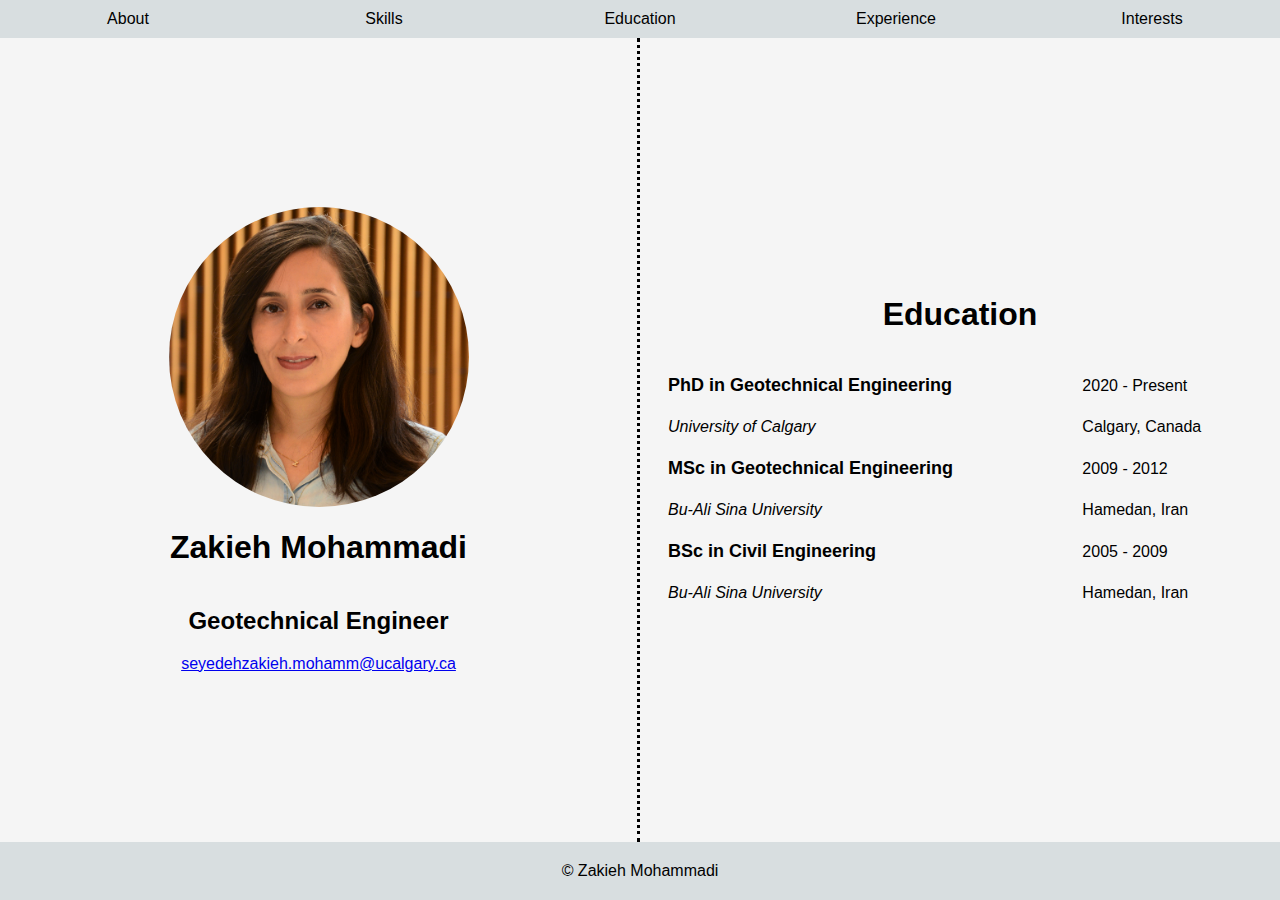
==== education.html @ 5805767b "adding all the updates" ====
<!DOCTYPE html>
<html lang="en-US">
  <head>
    <meta charset="utf-8" />
    <meta name="viewport" content="width=device-width" />
    <link rel="stylesheet" href="style.css" />
    <title>Page Title</title>
  </head>
  <body>
    <!-- Main Content -->
    <div id="container">
      <header>
        <nav>
          <ul>
            <li><a href="index.html">About</a></li>
            <li><a href="skills.html">Skills</a></li>
            <li><a href="education.html">Education</a></li>
            <li><a href="experinece.html">Experience</a></li>
            <li><a href="interests.html">Interests</a></li>
          </ul>
        </nav>
      </header class="padding-20">
      <div class="flex-container">
        <div class="left-box">
          <img
            src="HTML_Profile_pic.jpg"
            alt="profile picture"
            height="300"
            width="300"
          />
          <h1>Zakieh Mohammadi</h1>
          <h2>Geotechnical Engineer</h2>
          <a href="mailto:seyedehzakieh.mohamm@ucalgary.ca"
            >seyedehzakieh.mohamm@ucalgary.ca</a
          >
        </div>

        <div class="right-box">
            <h1>Education</h1>
            <table style="height: max-content;" class="container">
                <tr>
                    <td><P style="font-size: large;"><strong>PhD in Geotechnical Engineering</strong> </p></td>
                    <td></td>
                    <td>2020 - Present</td>
                  </tr>
                  <tr>
                    <td><i>University of Calgary</i></td>
                    <td>    </td>
                    <td>Calgary, Canada </td>
                  </tr>
                  <tr>
                    <td><P style="font-size: large;"><strong>MSc in Geotechnical Engineering</strong> </p></td>
                    <td></td>
                    <td>2009 - 2012</td>
                  </tr>
                  <tr>
                    <td><i>Bu-Ali Sina University</i></td>
                    <td>    </td>
                    <td>Hamedan, Iran </td>
                  </tr>
                  <tr>
                    <td><P style="font-size: large;"><strong>BSc in Civil Engineering</strong> </p></td>
                    <td></td>
                    <td>2005 - 2009</td>
                  </tr>
                  <tr>
                    <td><i>Bu-Ali Sina University</i></td>
                    <td>    </td>
                    <td>Hamedan, Iran </td>
                  </tr>
            </table>
          </div>
        </div>
        <footer class="padding-20"><span>&copy;</span> Zakieh Mohammadi</footer>
      </div>
    </body>
  </html>
---- style.css ----
body {
    margin: 0;
  }
  #container {
    background: rgb(245, 245, 245);
    width: 100%;
    display: flex;
    flex-direction: column;
    min-height: 100vh;
    font-family: Arial, Helvetica, sans-serif;
  }

  header, footer{
    background-color: rgb(216, 222, 224);
    text-align: center;
    font-family: Arial, Helvetica, sans-serif;
    pad: 5pt;
    
  }


@media screen and (min-width: 640px){
    .flex-container {
        display: flex;
        align-items: stretch;
        padding: 0px;
        flex: 1 0 0
    }    
}
.left-box{
    background-color: rgb(245, 245, 245);
    flex: 1;
    height: 100%;
    display: flex;
    flex-direction: column;
    align-items: center;
    border-right-style: dotted ;
    padding: 25px;
   justify-content: center;
}
.right-box{
    background: rgb(245, 245, 245);
    flex: 0 1 50%;
    display: flex;
    flex-direction: column;
    align-items: center;
    justify-content: center;

    
    padding: 25px;
}
p.center-aligned {
    text-align: center;
  }
  p.right-aligned {
    text-align: right;
  }


  ul {
    list-style: none;
    margin: 0;
    padding: 0;
    display: flex;
    background: red;
  }
  li {
    background: lightgray;
    flex: 1;
    text-align: center;
  }
  nav a {
    text-decoration: none;
    color: black;
    display: block;
    padding: 10px;
    font-size: 1em;
  }
  @media only screen and (max-width: 900px) {
    nav a {
      font-size: 1em;
    }
  }
  li:nth-of-type(1) {
    background: rgb(216, 222, 224);
  }
  li:nth-of-type(2) {
    background: rgb(216, 222, 224);
  }
  li:nth-of-type(3) {
    background: rgb(216, 222, 224);
  }
  li:nth-of-type(4) {
    background: rgb(216, 222, 224);
  }
  li:nth-of-type(5) {
    background: rgb(216, 222, 224);
  }

  img {
    border-radius: 100%;
  }
  .padding-20 {
    padding: 20px;
  }

  p.font-2em{
    font-size: 2em;
  }

  * {box-sizing: border-box}

  .container {
    width: 100%;
    background-color: rgb(245, 245, 245);
  }

  .skills {
    text-align: right;
    padding-top: 10px;
    padding-bottom: 10px;
    color: white;
  }
  
  .geo-studio {width: 90%; background-color: #808080;}
  .R {width: 80%; background-color: #808080;}
  .python {width: 65%; background-color: #808080;}
  .html-css {width: 60%; background-color: #808080;}

 ul#a {
    list-style-type: circle;
    list-style-position: outside;
   }

 li#a {
    background: rgb(245, 245, 245);
    line-height: 1.6;
    justify-self: start;
     }
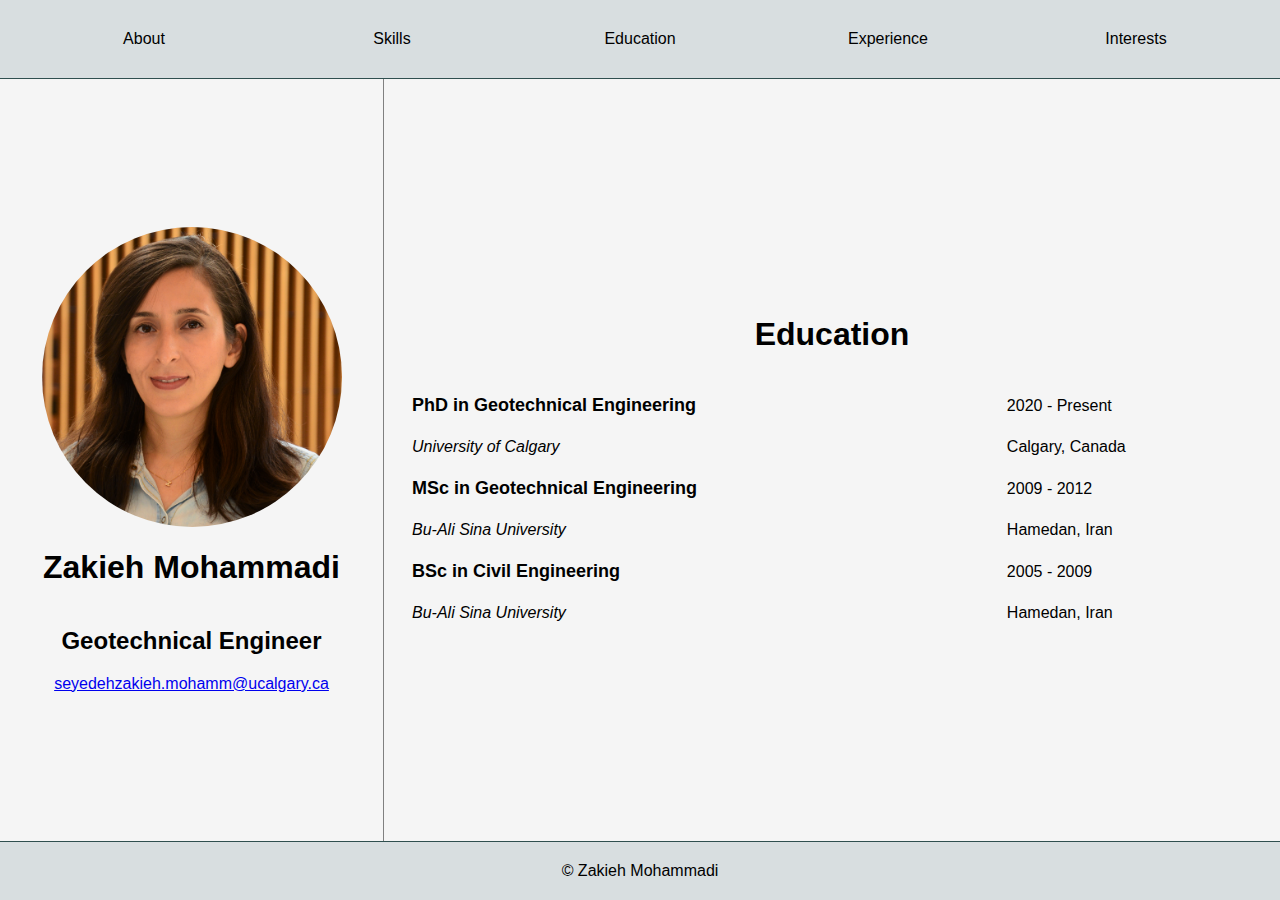
==== commit dc376f55: "changed header and footer" ====
--- a/education.html
+++ b/education.html
@@ -9,7 +9,7 @@
   <body>
     <!-- Main Content -->
     <div id="container">
-      <header>
+      <header style="border-bottom: solid 1px darkslategray" class="padding-20">
         <nav>
           <ul>
             <li><a href="index.html">About</a></li>
@@ -19,7 +19,7 @@
             <li><a href="interests.html">Interests</a></li>
           </ul>
         </nav>
-      </header class="padding-20">
+      </header>
       <div class="flex-container">
         <div class="left-box">
           <img
@@ -36,42 +36,56 @@
         </div>
 
         <div class="right-box">
-            <h1>Education</h1>
-            <table style="height: max-content;" class="container">
-                <tr>
-                    <td><P style="font-size: large;"><strong>PhD in Geotechnical Engineering</strong> </p></td>
-                    <td></td>
-                    <td>2020 - Present</td>
-                  </tr>
-                  <tr>
-                    <td><i>University of Calgary</i></td>
-                    <td>    </td>
-                    <td>Calgary, Canada </td>
-                  </tr>
-                  <tr>
-                    <td><P style="font-size: large;"><strong>MSc in Geotechnical Engineering</strong> </p></td>
-                    <td></td>
-                    <td>2009 - 2012</td>
-                  </tr>
-                  <tr>
-                    <td><i>Bu-Ali Sina University</i></td>
-                    <td>    </td>
-                    <td>Hamedan, Iran </td>
-                  </tr>
-                  <tr>
-                    <td><P style="font-size: large;"><strong>BSc in Civil Engineering</strong> </p></td>
-                    <td></td>
-                    <td>2005 - 2009</td>
-                  </tr>
-                  <tr>
-                    <td><i>Bu-Ali Sina University</i></td>
-                    <td>    </td>
-                    <td>Hamedan, Iran </td>
-                  </tr>
-            </table>
-          </div>
+          <h1>Education</h1>
+          <table style="height: max-content" class="container">
+            <tr>
+              <td>
+                <p style="font-size: large">
+                  <strong>PhD in Geotechnical Engineering</strong>
+                </p>
+              </td>
+              <td></td>
+              <td>2020 - Present</td>
+            </tr>
+            <tr>
+              <td><i>University of Calgary</i></td>
+              <td></td>
+              <td>Calgary, Canada</td>
+            </tr>
+            <tr>
+              <td>
+                <p style="font-size: large">
+                  <strong>MSc in Geotechnical Engineering</strong>
+                </p>
+              </td>
+              <td></td>
+              <td>2009 - 2012</td>
+            </tr>
+            <tr>
+              <td><i>Bu-Ali Sina University</i></td>
+              <td></td>
+              <td>Hamedan, Iran</td>
+            </tr>
+            <tr>
+              <td>
+                <p style="font-size: large">
+                  <strong>BSc in Civil Engineering</strong>
+                </p>
+              </td>
+              <td></td>
+              <td>2005 - 2009</td>
+            </tr>
+            <tr>
+              <td><i>Bu-Ali Sina University</i></td>
+              <td></td>
+              <td>Hamedan, Iran</td>
+            </tr>
+          </table>
         </div>
-        <footer class="padding-20"><span>&copy;</span> Zakieh Mohammadi</footer>
       </div>
-    </body>
-  </html>
+      <footer style="border-top: solid 1px darkslategray" class="padding-20">
+        <span>&copy;</span> Zakieh Mohammadi
+      </footer>
+    </div>
+  </body>
+</html>
--- a/style.css
+++ b/style.css
@@ -34,13 +34,13 @@
     display: flex;
     flex-direction: column;
     align-items: center;
-    border-right-style: dotted ;
+    border-right: solid gray 1px;
     padding: 25px;
    justify-content: center;
 }
 .right-box{
     background: rgb(245, 245, 245);
-    flex: 0 1 50%;
+    flex: 0 1 70%;
     display: flex;
     flex-direction: column;
     align-items: center;
@@ -49,11 +49,12 @@
     
     padding: 25px;
 }
-p.center-aligned {
+.center-aligned {
     text-align: center;
   }
-  p.right-aligned {
-    text-align: right;
+
+  .left-aligned {
+    align-self: flex-start;
   }
 
 
@@ -108,6 +109,10 @@
     font-size: 2em;
   }
 
+  .nav-tabs {
+    border-bottom: 1px solid #dee2e6;
+  }
+
   * {box-sizing: border-box}
 
   .container {
@@ -137,4 +142,6 @@
     line-height: 1.6;
     justify-self: start;
      }
+
+     i.arrow:before{content:'\f138'}
     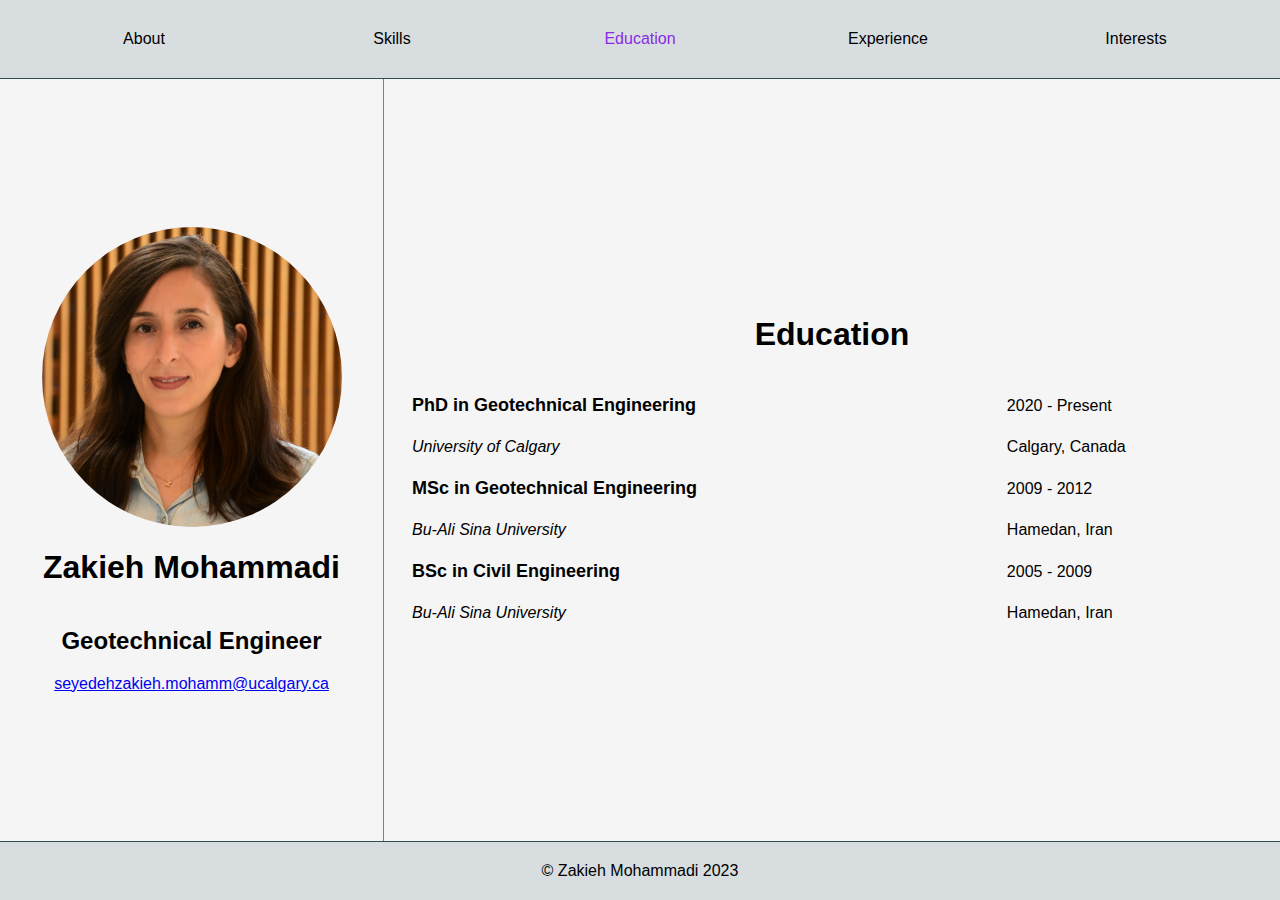
==== commit c4f29739: "Modified color of current tab to purple" ====
--- a/education.html
+++ b/education.html
@@ -14,7 +14,9 @@
           <ul>
             <li><a href="index.html">About</a></li>
             <li><a href="skills.html">Skills</a></li>
-            <li><a href="education.html">Education</a></li>
+            <li>
+              <a href="education.html" style="color: blueviolet">Education</a>
+            </li>
             <li><a href="experinece.html">Experience</a></li>
             <li><a href="interests.html">Interests</a></li>
           </ul>
@@ -84,7 +86,7 @@
         </div>
       </div>
       <footer style="border-top: solid 1px darkslategray" class="padding-20">
-        <span>&copy;</span> Zakieh Mohammadi
+        <span>&copy;</span> Zakieh Mohammadi 2023
       </footer>
     </div>
   </body>
--- a/style.css
+++ b/style.css
@@ -19,14 +19,7 @@
   }
 
 
-@media screen and (min-width: 640px){
-    .flex-container {
-        display: flex;
-        align-items: stretch;
-        padding: 0px;
-        flex: 1 0 0
-    }    
-}
+
 .left-box{
     background-color: rgb(245, 245, 245);
     flex: 1;
@@ -34,7 +27,7 @@
     display: flex;
     flex-direction: column;
     align-items: center;
-    border-right: solid gray 1px;
+    
     padding: 25px;
    justify-content: center;
 }
@@ -58,17 +51,19 @@
   }
 
 
-  ul {
+  header ul {
     list-style: none;
     margin: 0;
     padding: 0;
     display: flex;
     background: red;
   }
-  li {
-    background: lightgray;
+  header li {
+    /* background: lightgray; */
     flex: 1;
     text-align: center;
+    background: rgb(216, 222, 224);
+
   }
   nav a {
     text-decoration: none;
@@ -82,21 +77,8 @@
       font-size: 1em;
     }
   }
-  li:nth-of-type(1) {
-    background: rgb(216, 222, 224);
-  }
-  li:nth-of-type(2) {
-    background: rgb(216, 222, 224);
-  }
-  li:nth-of-type(3) {
-    background: rgb(216, 222, 224);
-  }
-  li:nth-of-type(4) {
-    background: rgb(216, 222, 224);
-  }
-  li:nth-of-type(5) {
-    background: rgb(216, 222, 224);
-  }
+
+ 
 
   img {
     border-radius: 100%;
@@ -132,6 +114,23 @@
   .python {width: 65%; background-color: #808080;}
   .html-css {width: 60%; background-color: #808080;}
 
+  
+  
+  ul.my-bullets {
+    list-style-type: none;
+    flex: none;
+    line-height: 2;
+  }
+  
+  ul.my-bullets li {
+    list-style-type: disc;
+    height: 5px;
+    width: 5px;
+    padding-left: 10px;
+    flex: none;
+    line-height: 1.6;
+  }
+
  ul#a {
     list-style-type: circle;
     list-style-position: outside;
@@ -144,4 +143,17 @@
      }
 
      i.arrow:before{content:'\f138'}
+
+
+     @media screen and (min-width: 640px){
+      .flex-container {
+          display: flex;
+          align-items: stretch;
+          padding: 0px;
+          flex: 1 0 0;
+      }    
+      .left-box {
+        border-right: solid gray 1px;
+      }
+  }
     